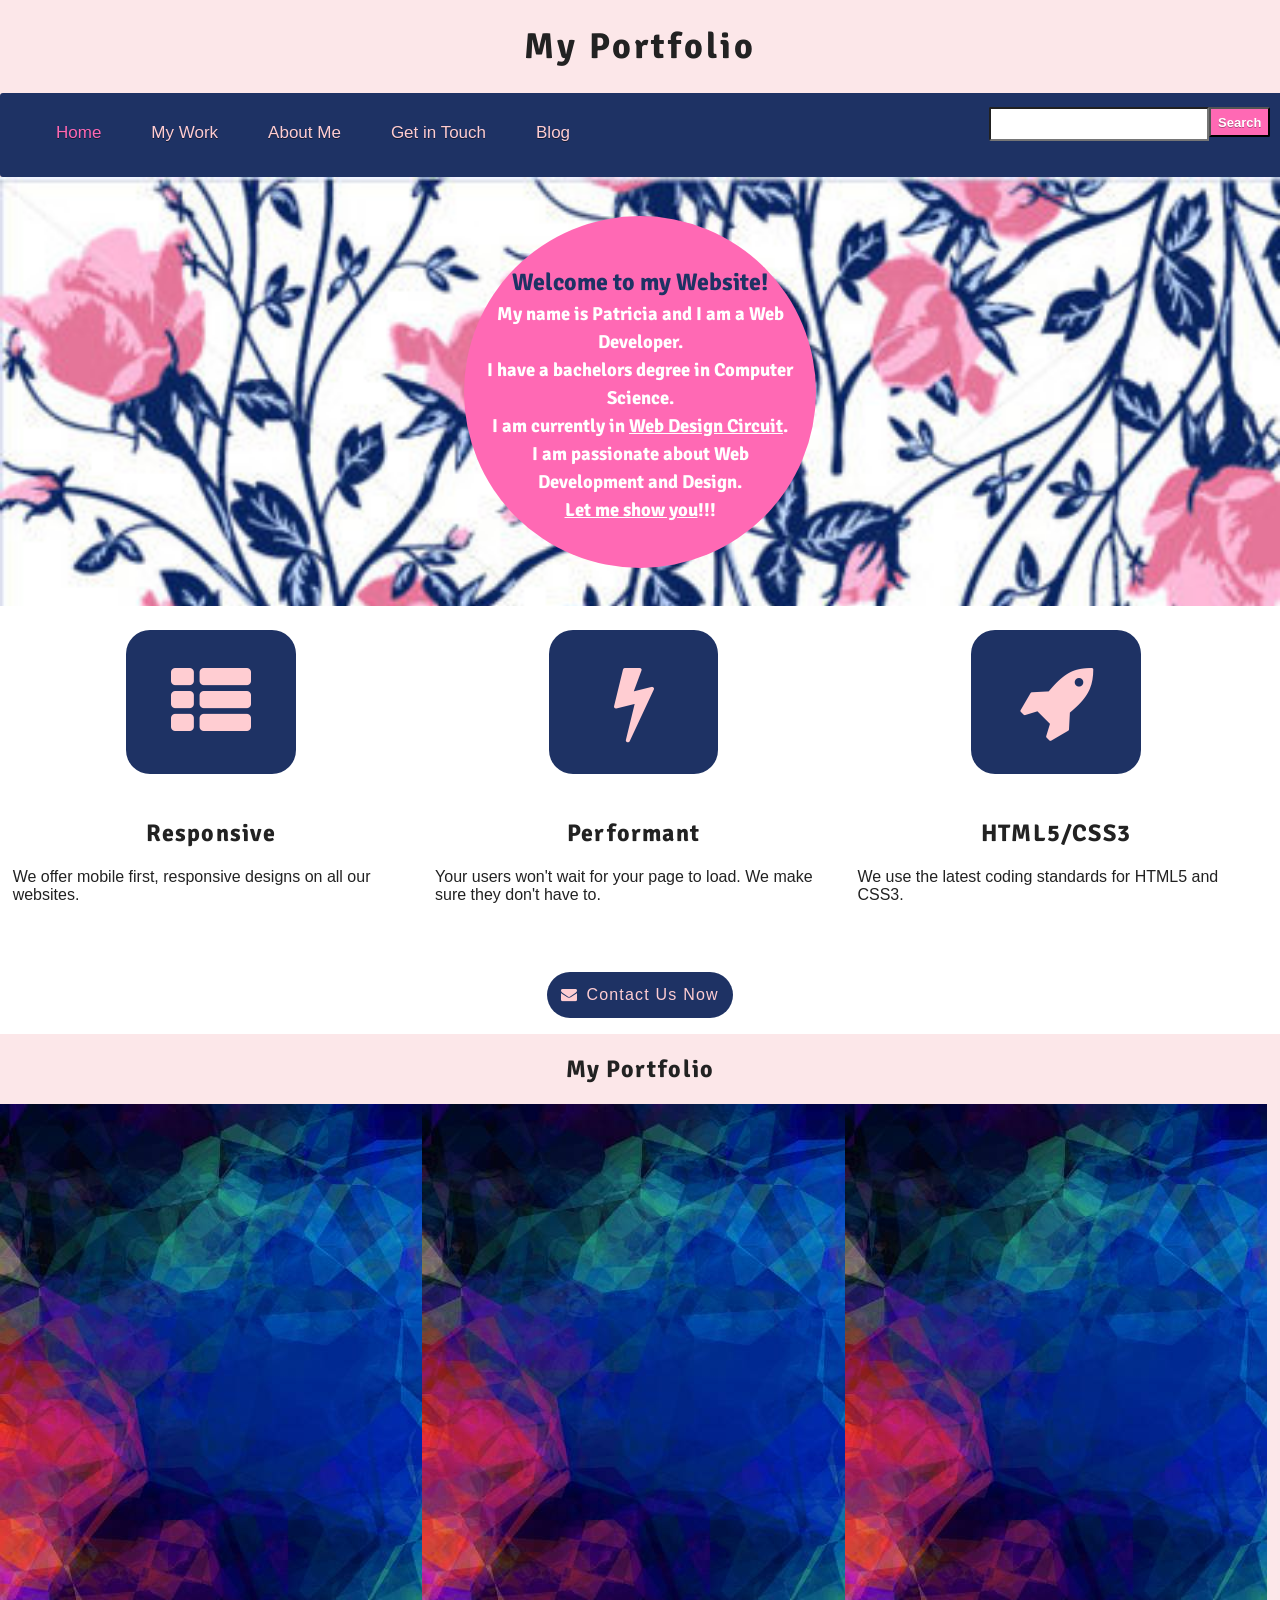
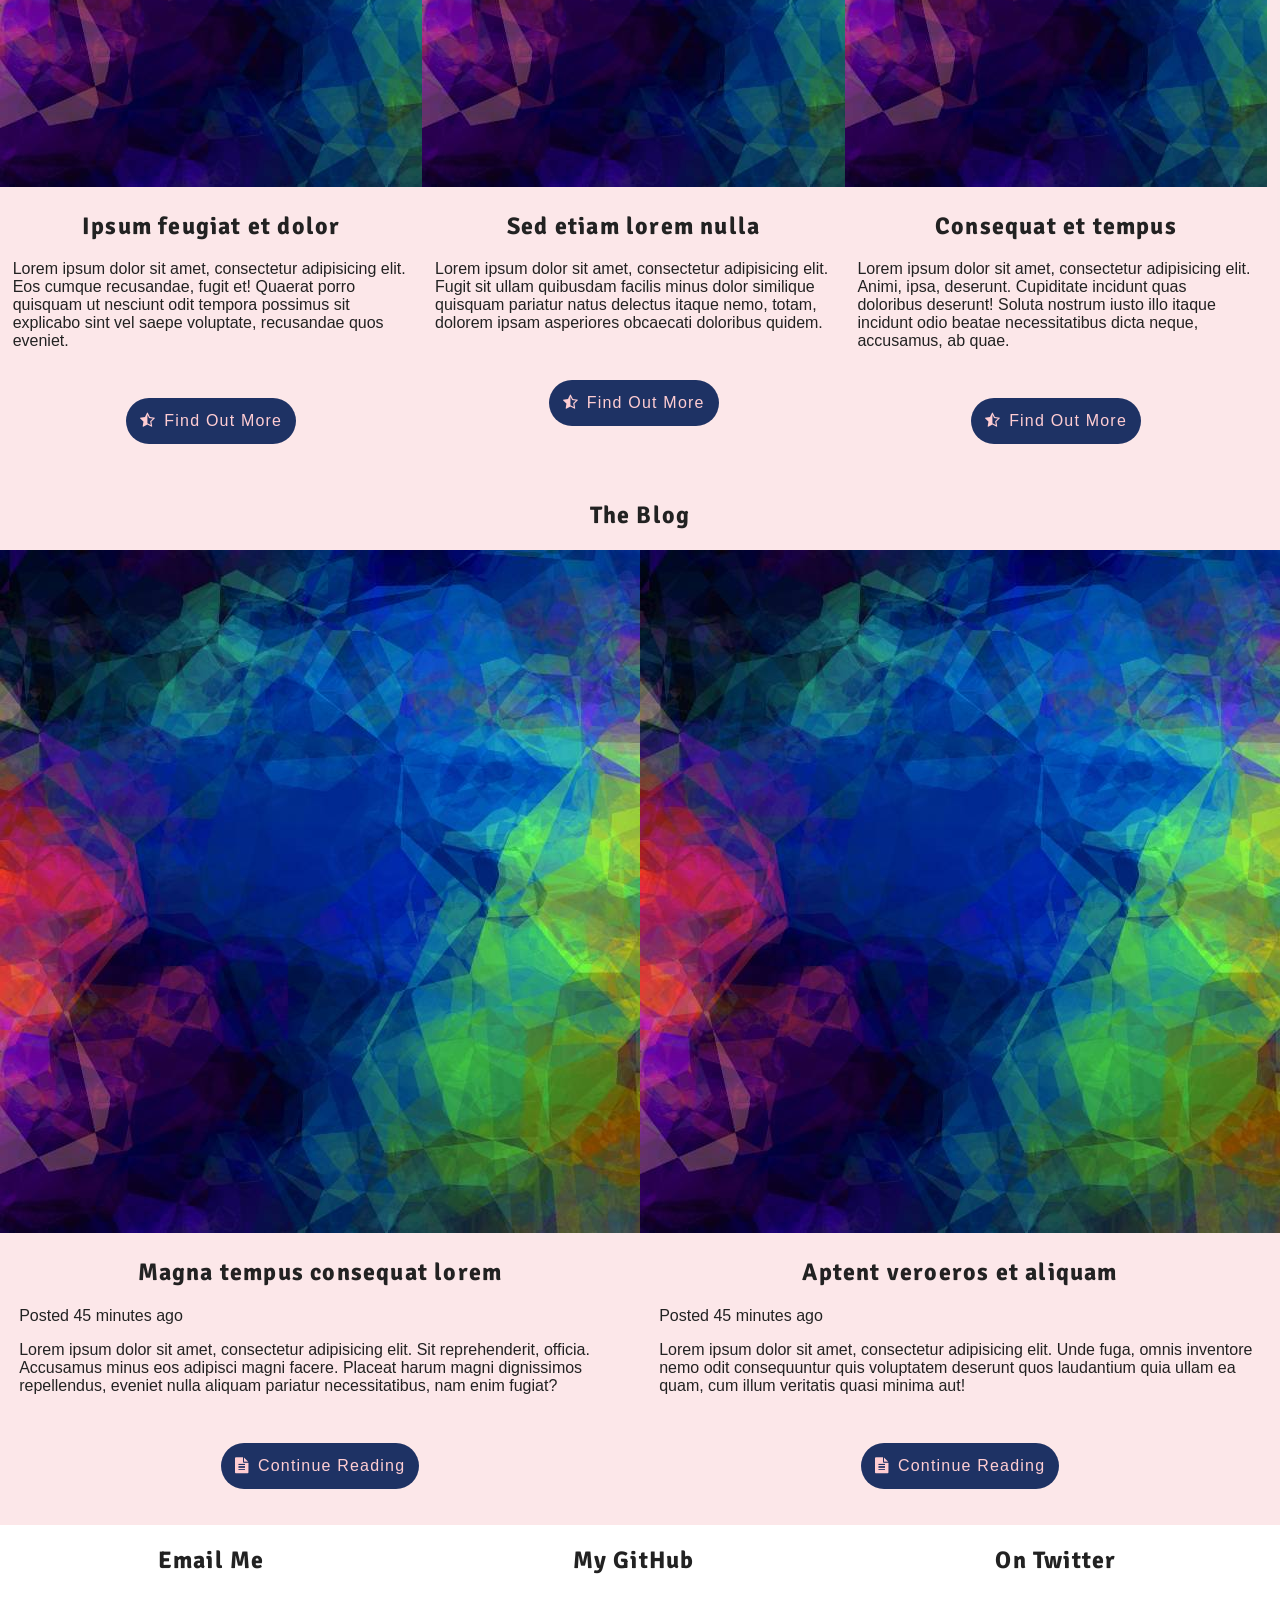
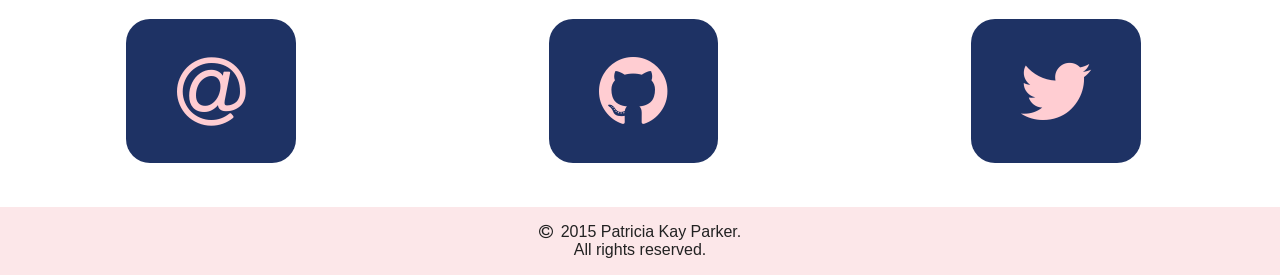
==== index.html @ bc0e840a "added to github" ====
<!DOCTYPE html>
<html lang="en">
<head>
	<meta charset="UTF-8">
	<title>My Portfolio</title>
      <meta name="viewport" content="width=device-width, initial-scale=1">
	<link rel="stylesheet" type="text/css" href="css/normalize.css">
	<link rel="icon" type="image/ico" href="favicon.ico">
	<link href='http://fonts.googleapis.com/css?family=Signika' rel='stylesheet' type='text/css'>
	<link rel="stylesheet" href="http://maxcdn.bootstrapcdn.com/font-awesome/4.3.0/css/font-awesome.min.css">
	<link rel="stylesheet" type="text/css" href="css/hamburger.css">
	<link rel="stylesheet" type="text/css" href="css/styles.css">
	<script src="https://ajax.googleapis.com/ajax/libs/jquery/2.1.3/jquery.min.js"></script>
	<script type="text/javascript">
		jQuery(document).ready(function() {
  
	  	jQuery('.toggle-nav').click(function(e) {

	    	jQuery(this).toggleClass('active');
	    	jQuery('.menu ul').toggleClass('active');

	    	e.preventDefault();
			});
});

	</script>

</head>
<body>
	<header>
		<h1 class="centertext">My Portfolio</h1>
		<nav class="menu">
    <ul class="active">
        <li class="current-item"><a href="#">Home</a></li>
        <li><a href="#">My Work</a></li>
        <li><a href="about.html">About Me</a></li>
        <li><a href="#">Get in Touch</a></li>
        <li><a href="http://patriciakayparker.com/wordpress" target="_blank">Blog</a></li>
    </ul>
 
    <a class="toggle-nav" href="#">Menu &#9776;</a>
 
    <form class="search-form">
        <input type="text">
        <button>Search</button>
    </form>
   </nav>
	</header>
	<section class="bgimg">
		<div class="center">
			<div id="dot">
			  <div class="text">
			  	<h2 class="bluetxt">Welcome to my Website!</h2>
				<h3>
				  <p>My name is Patricia and I am a Web Developer.</p>  
				  <p>I have a bachelors degree in Computer Science.</p>
				  <p>I am currently in <a href="https://generalassemb.ly/education/web-design-circuit">Web Design Circuit</a>.</p>
				  <p>I am passionate about Web Development and Design.</p>  
				  <p><a href="https://github.com/pkpatricia">Let me show you</a>!!!</p>
				</h3>
			  	</div>
			</div>
		</div>	
	</section>

	<section>
		<div class="cf">
			<div class="third centertext">
				<i class="fa fa-th-list whitepicnolink"></i>
				<h2 class="letterSpac">Responsive</h2>
				<p>We offer mobile first, responsive designs on all our websites.</p>
			</div>	
			<div class="third centertext">
				<i class="fa fa-bolt whitepicnolink"></i>
				<h2 class="letterSpac">Performant</h2>
				<p>Your users won't wait for your page to load.  We make sure they don't have to.</p>
			</div>
			<div class="third centertext">
				<i class="fa fa-rocket whitepicnolink"></i>
				<h2 class="letterSpac">HTML5/CSS3</h2>
				<p>We use the latest coding standards for HTML5 and CSS3.</p>
			</div>
		</div>
		<div class="centertext">		
			<a href="mailto:pk.patricia@gmail.com"><button class="btn"><i class="fa fa-envelope"></i>Contact Us Now</button></a>
		</div>
	</section>

	<section2 class="cf">
		<h2 class="letterSpac centertext">My Portfolio</h2>
		<div class="third centertext">
			<picture>
				<source media="(min-width: 600px)"
				 srcset="images/abstract_1024.jpg">
				 <img src="images/abstract_300.jpg"
				 alt="My responsive images">
			</picture>
			
			<h2 class="letterSpac">Ipsum feugiat et dolor</h2>
			<p>Lorem ipsum dolor sit amet, consectetur adipisicing elit. Eos cumque recusandae, fugit et! Quaerat porro quisquam ut nesciunt odit tempora possimus sit explicabo sint vel saepe voluptate, recusandae quos eveniet.</p>
			<div class="centertext">
				<a href=""><button class="btn"><i class="fa fa-star-half-o"></i>Find Out More</button></a>
			</div>
		</div>
		<div class="third centertext">
			<picture>
				<source media="(min-width: 600px)"
				 srcset="images/abstract_1024.jpg">
				 <img src="images/abstract_300.jpg"
				 alt="My responsive images">
			</picture>
			<h2 class="letterSpac">Sed etiam lorem nulla</h2>
			<p>Lorem ipsum dolor sit amet, consectetur adipisicing elit. Fugit sit ullam quibusdam facilis minus dolor similique quisquam pariatur natus delectus itaque nemo, totam, dolorem ipsam asperiores obcaecati doloribus quidem.</p>
			<div class="centertext">
				<a href=""><button class="btn"><i class="fa fa-star-half-o"></i>Find Out More</button></a>
			</div>
		</div>
		<div class="third centertext">
			<picture>
				<source media="(min-width: 600px)"
				 srcset="images/abstract_1024.jpg">
				 <img src="images/abstract_300.jpg"
				 alt="My responsive images">
			</picture>
			<h2 class="letterSpac">Consequat et tempus</h2>
			<p>Lorem ipsum dolor sit amet, consectetur adipisicing elit. Animi, ipsa, deserunt. Cupiditate incidunt quas doloribus deserunt! Soluta nostrum iusto illo itaque incidunt odio beatae necessitatibus dicta neque, accusamus, ab quae.</p>
			<div class="centertext">
				<a href=""><button class="btn"><i class="fa fa-star-half-o"></i>Find Out More</button></a>
			</div>
		</div>
	</section2>

	<section2 class="cf">
		<h2 class="centertext letterSpac">The Blog</h2>
		<article class="double centertext">
		<picture>
			<source media="(min-width: 600px)"
			 srcset="images/abstract_1024.jpg">
			 <img src="images/abstract_300.jpg"
			 alt="My responsive images">
		</picture>
			<h2 class="letterSpac">Magna tempus consequat lorem</h2>
			<p>Posted 45 minutes ago</p>
			<p>Lorem ipsum dolor sit amet, consectetur adipisicing elit. Sit reprehenderit, officia. Accusamus minus eos adipisci magni facere. Placeat harum magni dignissimos repellendus, eveniet nulla aliquam pariatur necessitatibus, nam enim fugiat?</p>
			<div class="centertext">
				<a href=""><button class="btn"><i class="fa fa-file-text"></i>Continue Reading</button></a>
			</div>	
		</article>
		<article class="double centertext">
		<picture>
			<source media="(min-width: 600px)"
			 srcset="images/abstract_1024.jpg">
			 <img src="images/abstract_300.jpg"
			 alt="My responsive images">
		</picture>
			<h2 class="letterSpac">Aptent veroeros et aliquam</h2>
			<p>Posted 45 minutes ago</p>
			<p>Lorem ipsum dolor sit amet, consectetur adipisicing elit. Unde fuga, omnis inventore nemo odit consequuntur quis voluptatem deserunt quos laudantium quia ullam ea quam, cum illum veritatis quasi minima aut!</p>
			<div class="centertext">
				<a href=""><button class="btn"><i class="fa fa-file-text"></i>Continue Reading</button></a>
			</div>	
		</article>
	</section2>

	<section class="cf">
			<div class="third centertext">
				<h2 class="letterSpac">Email Me</h2>
				<a href="mailto:pk.patricia@gmail.com"><i class="fa fa-at whitepic"></i></a>
			</div>

			<div class="third centertext">
				<h2 class="letterSpac">My GitHub</h2>
		  	<a href="https://github.com/pkpatricia"><i class="fa fa-github whitepic"></i></a>	
			</div>

			<div class="third centertext">
		
				<h2 class="letterSpac">On Twitter</h2>
				<a href="http://twitter.com/patkayparker"><i class="fa fa-twitter whitepic"></i></a>	
			</div>	
	</section>

  <footer class="centertext">
		<p><i class="fa fa-copyright"></i>2015 Patricia Kay Parker.<br>
		All rights reserved.</p>
	</footer>	
		
	
</body>
</html>
---- css/hamburger.css ----
/*----- Toggle Button -----*/
.toggle-nav {
    display:none;
}
 
/*----- Menu -----*/
@media screen and (min-width: 860px) {
    .menu {
        width: 98%;
        padding: 14px 16px;
        box-shadow:0px 1px 1px rgba(0,0,0,0.15);
        border-radius:3px;
        background: #1e3264;
    }
}
 
.menu ul {
    display:inline-block;
}
 
.menu li {
    margin:0px 50px 0px 0px;
    float:left;
    list-style:none;
    font-size:17px;
}

.menu li:last-child {
    margin-right:0px;
}
 
.menu a {
    text-shadow:0px 1px 0px rgba(0,0,0,0.5);
    color:#ffcdd2;
    transition:color linear 0.15s;
}
 
.menu a:hover, .menu .current-item a {
    text-decoration:none;
    color: hotpink;
}
 
/*----- Search -----*/
.search-form {
    float:right;
    display:inline-block;
}
 
.search-form input {
    width:200px;
    height:30px;
    padding:0px 8px;
    float:left;
    border-radius:2px 0px 0px 2px;    
    font-size:13px;
}

.search-form button {
    height:30px;
    padding:0px 7px;
    float:right;
    border-radius:0px 2px 2px 0px;
    background: hotpink;
    font-size:13px;
    font-weight:600;
    text-shadow:0px 1px 0px rgba(0,0,0,0.3);
    color:#fff;
}
 
/*----- Responsive -----*/
@media screen and (max-width: 1150px) {
    .wrap {
        width:90%;
    }
}
 
@media screen and (max-width: 970px) {
    .search-form input {
        width:120px;
            }
}
 
@media screen and (max-width: 860px) {
    .menu {
        position:relative;
        display:inline-block;
    }
 
    .menu ul.active {
        display:none;
    }
 
    .menu ul {
        width:100%;
        position:absolute;
        top:120%;
        left:0px;
        padding:10px 18px;
        box-shadow:0px 1px 1px rgba(0,0,0,0.15);
        border-radius:3px;
        background: #1e3264;
    }
 
    .menu ul:after {
        width:0px;
        height:0px;
        position:absolute;
        top:0%;
        left:22px;
        content:'';
        transform:translate(0%, -100%);
        border-left:7px solid transparent;
        border-right:7px solid transparent;
        border-bottom:7px solid #303030;
    }
 
    .menu li {
        margin:5px 0px 5px 0px;
        float:none;
        display:block;
    }
 
    .menu a {
        display:block;
    }
 
    .toggle-nav {
	padding: 20px;
	float: left;
	display: inline-block;
	box-shadow: 0px 1px 1px rgba(0,0,0,0.15);
	border-radius: 3px;
	background: #1e3264;
	text-shadow: 0px 1px 0px rgba(0,0,0,0.5);
	color: #ffcdd2;
	font-size: 20px;
	transition: color linear 0.15s;
    }
 
    .toggle-nav:hover, .toggle-nav.active {
        text-decoration:none;
        color: hotpink;
    }
 
    .search-form {
        margin:12px 0px 0px 20px;
        float:left;
    }
 
    .search-form input {
        box-shadow:-1px 1px 2px rgba(0,0,0,0.1);
    }
}
---- css/styles.css ----
body {
  font-size: 16px;
  background-color: #FCE7E9;
  color: #222;
}

h1 {
  text-transform: capitalize;
  letter-spacing: .08em;
  font-size: 36px;
}

h1, h2, h3, h4, h5 {
	font-family: 'Signika', sans-serif;
}

.letterSpac {
  letter-spacing: 1.2px;
}

.bluetxt {
  color: #1e3264;
}

a:link {
    text-decoration: none;
}

a:visited {
    text-decoration: none;
}

a:hover {
    text-decoration: none;
    color: hotpink;
}

a:active {
    text-decoration: none;
    color: hotpink;
}

#dot a:active {
	text-decoration: none;
	color: #1e3264;
}

#dot a:visited {
  text-decoration: none;
  color: white;
}

#dot a:hover {
  text-decoration: none;
  color: #1e3264;
}

#dot a:link {
  text-decoration: underline;
  color:white;
}

section {
	background-color: white;
}

button:active {
  background-color: #ffcdd2;
  color: #1e3264;
}

button:hover {
  background-color: #ffcdd2;
  color: #1e3264;
}

.whitepic:active {
  background-color: #ffcdd2;
  color: #1e3264;
}

.whitepic:hover {
  background-color: #ffcdd2;
  color: #1e3264;
}

.btn {
  color: #ffcdd2;
  border: 2px solid #ffcdd2;
  background-color: #1e3264;
  margin-top: 2em;
  font-size: 16px;
  line-height: 1.5;
  border-radius: 481px;
  padding: 11px 14px;
  -webkit-transition: background-color .15s ease,border-color .15s ease,color .15s ease;
  -o-transition: background-color .15s ease,border-color .15s ease,color .15s ease;
  transition: background-color .15s ease,border-color .15s ease,color .15s ease;
  border-width: 0;
  letter-spacing: 1.2px;
  white-space: normal;
  margin-bottom: 1em;
  
}

.whitepic {
	color: #ffcdd2;
	background-color: #1e3264;
	padding: .4em;
	margin: .3em;
	border-radius: .3em;
	width: 25%;
	position: relative;
	text-align: center;
}

.whitepicnolink{
  color: #ffcdd2;
  background-color: #1e3264;
  padding: .4em;
  margin: .3em;
  border-radius: .3em;
  width: 25%;
  position: relative;
  text-align: center; 
}

.fa {
	font-size: 5em;
}

.fa.fa-envelope, .fa.fa-file-text, .fa.fa-copyright, .fa.fa-star-half-o {
	font-size: 1em;
	padding-right: 0.5em;
}

.bgimg {
	background: url("../images/roses-buds.jpg");
	background-size: cover;
	width: 100%;
}

.cf:before,
.cf:after {
    content: " "; /* 1 */
    display: table; /* 2 */
}

.cf:after {
    clear: both;
}

.centertext {
	text-align: center;
	
}

.center {
  padding: 3%;
  border-radius: 10px;
  margin: 0 auto;
}

#dot h2, #dot h3, #dot p {
  margin: 0;
  padding: 0;
}

#dot {
  font-size: 13px;
  background-color: hotpink;
  color: white;
  border-radius: 50%;
  margin: 0 auto;
  text-align: center;
  width: 20em;
  height: 20em;
  padding: 1em;
  line-height: 1.5;
}

.text {
  margin: 2em auto;
}

.third {
	width: 100%;
	float: none;
	margin-bottom: 20px;
}

.double {
	width: 100%;
	float: none;
	margin-bottom: 20px;
}

#dot p {
  text-align: center;
}

p {
  text-align: left;
  padding: 0 3%;
}

div ul {
  list-style: none;
  margin: 0;
  padding: 0;
  display: inline-block;
  text-align: left;
}

footer p {
  text-align: center;
}

footer {
		clear: both;
}

/****  Media Query  
			 starts with a screen that is at least 600 pixels wide.
****/

@media only screen and (min-width: 600px) {

#dot {
    font-size: 16px;
  }

.double {
		width: 50%;
		float: left;
            overflow:  hidden;
}
	
.third {
		width: 33%;
		float: left;
            overflow:  hidden;
}
	
  .center {
    width: 25em;
  }
}

@media only screen and (max-width: 860px) {
  .search-form {
    width: 186px;
  }
}

@media only screen and (max-width: 970px) {
  .search-form input {
    width: 100px;
  }
}
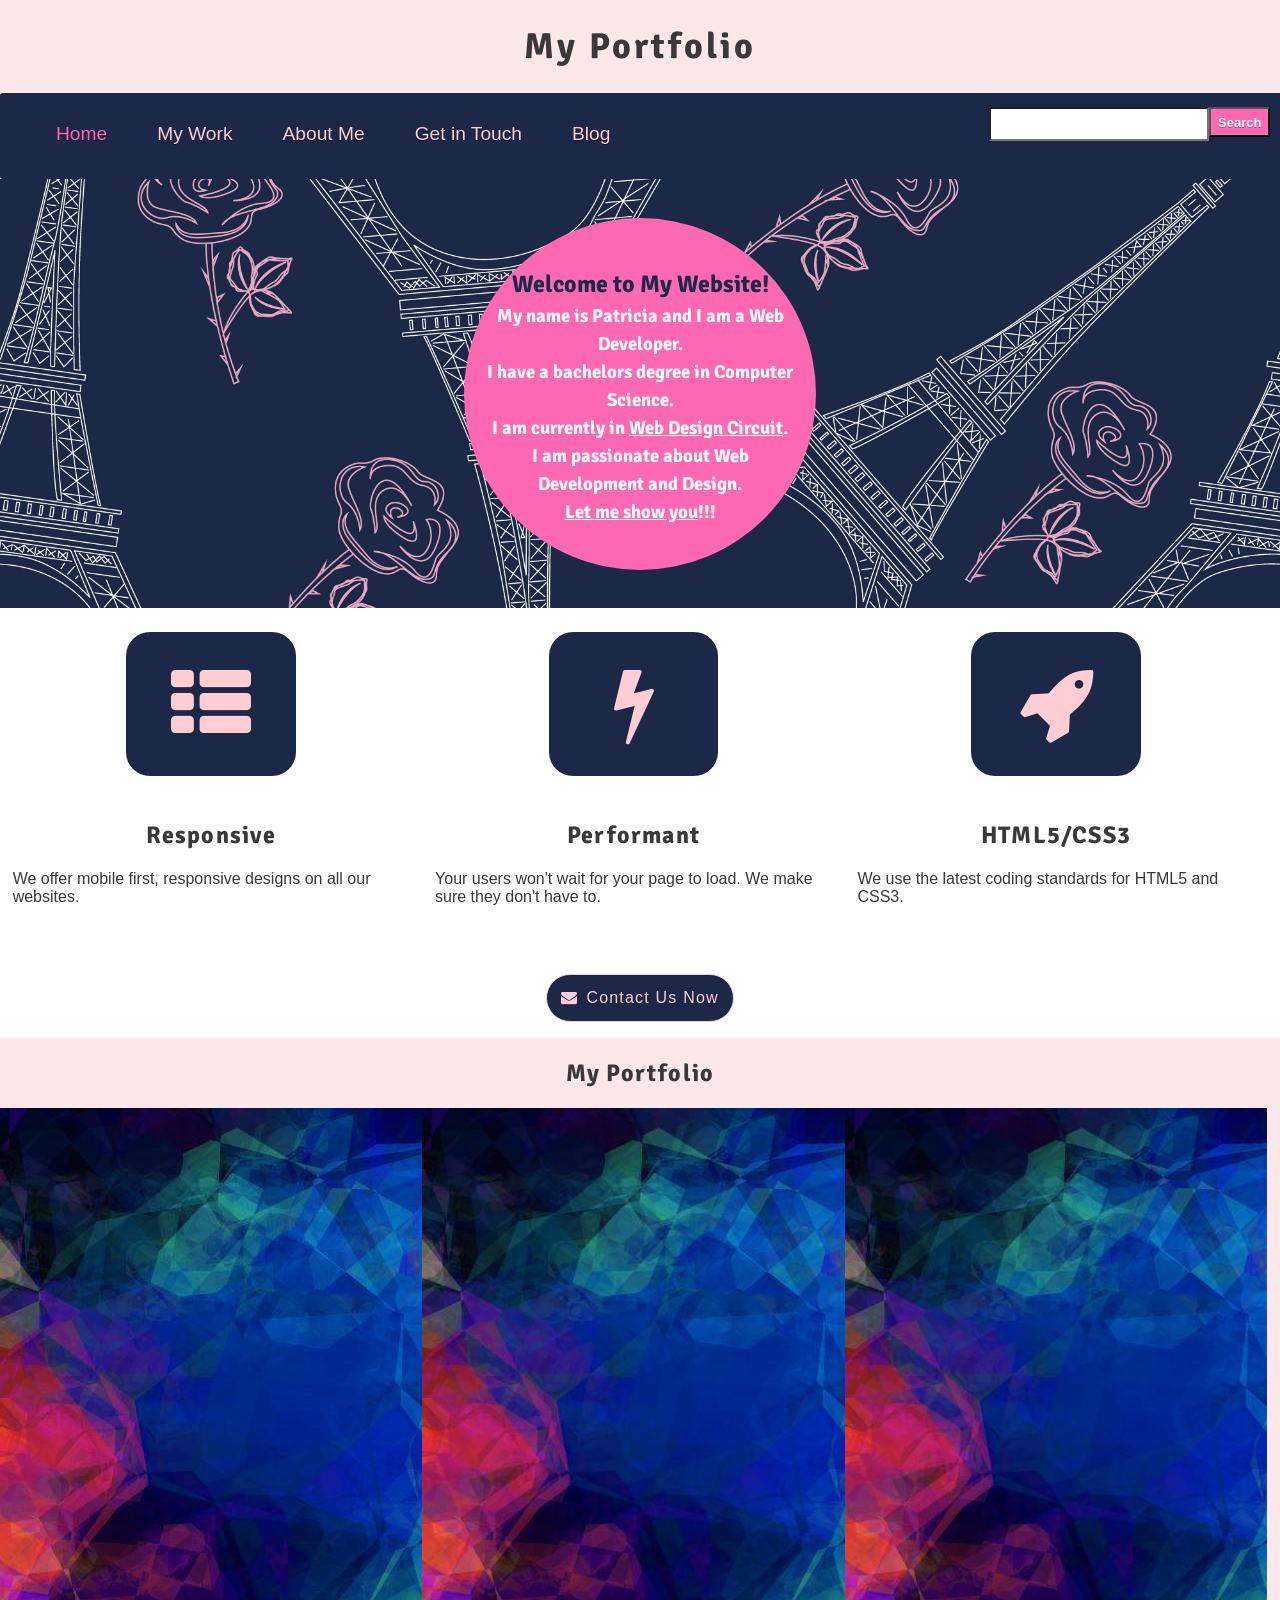
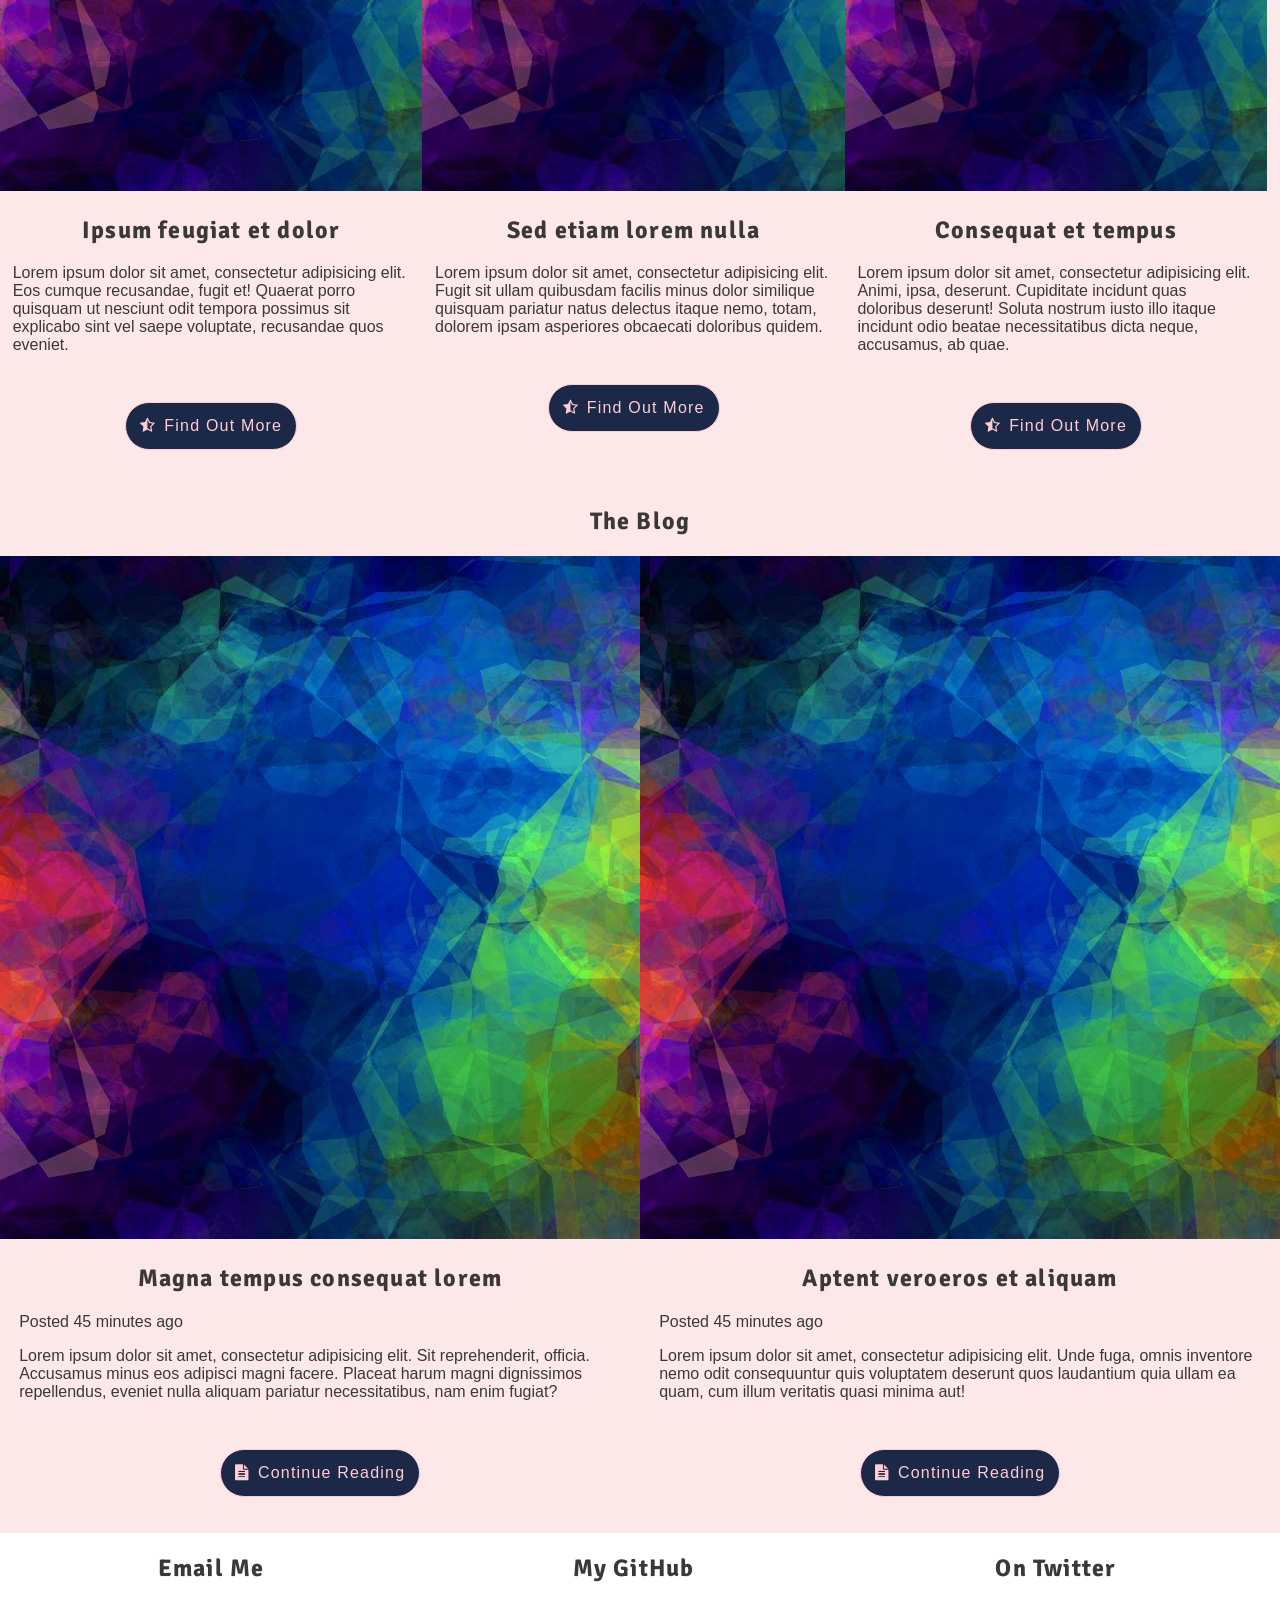
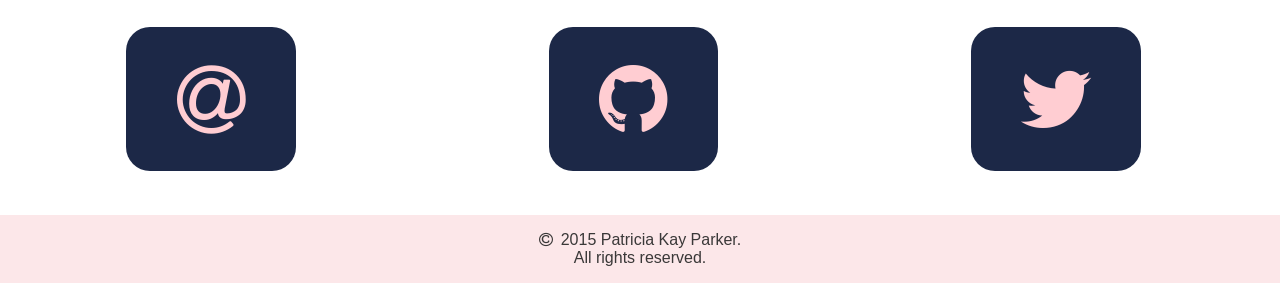
==== commit be065d9c: "Added Menu to about page" ====
--- a/index.html
+++ b/index.html
@@ -10,20 +10,13 @@
 	<link rel="stylesheet" href="http://maxcdn.bootstrapcdn.com/font-awesome/4.3.0/css/font-awesome.min.css">
 	<link rel="stylesheet" type="text/css" href="css/hamburger.css">
 	<link rel="stylesheet" type="text/css" href="css/styles.css">
+	<script>
+		// Picture element HTML5 shiv
+		document.createElement( "picture" );
+		</script>
+		<script src="js/picturefill.min.js" async></script>
 	<script src="https://ajax.googleapis.com/ajax/libs/jquery/2.1.3/jquery.min.js"></script>
-	<script type="text/javascript">
-		jQuery(document).ready(function() {
-  
-	  	jQuery('.toggle-nav').click(function(e) {
-
-	    	jQuery(this).toggleClass('active');
-	    	jQuery('.menu ul').toggleClass('active');
-
-	    	e.preventDefault();
-			});
-});
-
-	</script>
+	<script src="js/menu.js"></script>
 
 </head>
 <body>
@@ -50,7 +43,7 @@
 		<div class="center">
 			<div id="dot">
 			  <div class="text">
-			  	<h2 class="bluetxt">Welcome to my Website!</h2>
+			  	<h2 class="bluetxt">Welcome to My Website!</h2>
 				<h3>
 				  <p>My name is Patricia and I am a Web Developer.</p>  
 				  <p>I have a bachelors degree in Computer Science.</p>
--- a/css/hamburger.css
+++ b/css/hamburger.css
@@ -10,7 +10,7 @@
         padding: 14px 16px;
         box-shadow:0px 1px 1px rgba(0,0,0,0.15);
         border-radius:3px;
-        background: #1e3264;
+        background: #1c2847;
     }
 }
  
@@ -98,7 +98,7 @@
         padding:10px 18px;
         box-shadow:0px 1px 1px rgba(0,0,0,0.15);
         border-radius:3px;
-        background: #1e3264;
+        background: #1c2847;
     }
  
     .menu ul:after {
@@ -130,7 +130,7 @@
 	display: inline-block;
 	box-shadow: 0px 1px 1px rgba(0,0,0,0.15);
 	border-radius: 3px;
-	background: #1e3264;
+	background: #1c2847;
 	text-shadow: 0px 1px 0px rgba(0,0,0,0.5);
 	color: #ffcdd2;
 	font-size: 20px;
--- a/css/styles.css
+++ b/css/styles.css
@@ -1,7 +1,7 @@
 body {
   font-size: 16px;
   background-color: #FCE7E9;
-  color: #222;
+  color: #3A3838;
 }
 
 h1 {
@@ -19,7 +19,7 @@
 }
 
 .bluetxt {
-  color: #1e3264;
+  color: #1c2847;
 }
 
 a:link {
@@ -42,7 +42,7 @@
 
 #dot a:active {
 	text-decoration: none;
-	color: #1e3264;
+	color: #1c2847;
 }
 
 #dot a:visited {
@@ -52,7 +52,7 @@
 
 #dot a:hover {
   text-decoration: none;
-  color: #1e3264;
+  color: #1c2847;
 }
 
 #dot a:link {
@@ -66,37 +66,37 @@
 
 button:active {
   background-color: #ffcdd2;
-  color: #1e3264;
+  color: #1c2847;
 }
 
 button:hover {
   background-color: #ffcdd2;
-  color: #1e3264;
+  color: #1c2847;
+  border-color: #1c2847;
 }
 
 .whitepic:active {
   background-color: #ffcdd2;
-  color: #1e3264;
+  color: #1c2847;
 }
 
 .whitepic:hover {
   background-color: #ffcdd2;
-  color: #1e3264;
+  color: #1c2847;
+  border-color: #1c2847;
 }
 
 .btn {
   color: #ffcdd2;
-  border: 2px solid #ffcdd2;
-  background-color: #1e3264;
+  border: 1px solid #ffcdd2;
+  background-color: #1c2847;
   margin-top: 2em;
-  font-size: 16px;
   line-height: 1.5;
   border-radius: 481px;
   padding: 11px 14px;
   -webkit-transition: background-color .15s ease,border-color .15s ease,color .15s ease;
   -o-transition: background-color .15s ease,border-color .15s ease,color .15s ease;
   transition: background-color .15s ease,border-color .15s ease,color .15s ease;
-  border-width: 0;
   letter-spacing: 1.2px;
   white-space: normal;
   margin-bottom: 1em;
@@ -105,7 +105,7 @@
 
 .whitepic {
 	color: #ffcdd2;
-	background-color: #1e3264;
+	background-color: #1c2847;
 	padding: .4em;
 	margin: .3em;
 	border-radius: .3em;
@@ -116,7 +116,7 @@
 
 .whitepicnolink{
   color: #ffcdd2;
-  background-color: #1e3264;
+  background-color: #1c2847;
   padding: .4em;
   margin: .3em;
   border-radius: .3em;
@@ -135,7 +135,7 @@
 }
 
 .bgimg {
-	background: url("../images/roses-buds.jpg");
+	background: url("../images/blue_eiffel_tower.jpg");
 	background-size: cover;
 	width: 100%;
 }
@@ -220,6 +220,10 @@
 		clear: both;
 }
 
+.menu li {
+  font-size: 1.2em;
+}
+
 /****  Media Query  
 			 starts with a screen that is at least 600 pixels wide.
 ****/
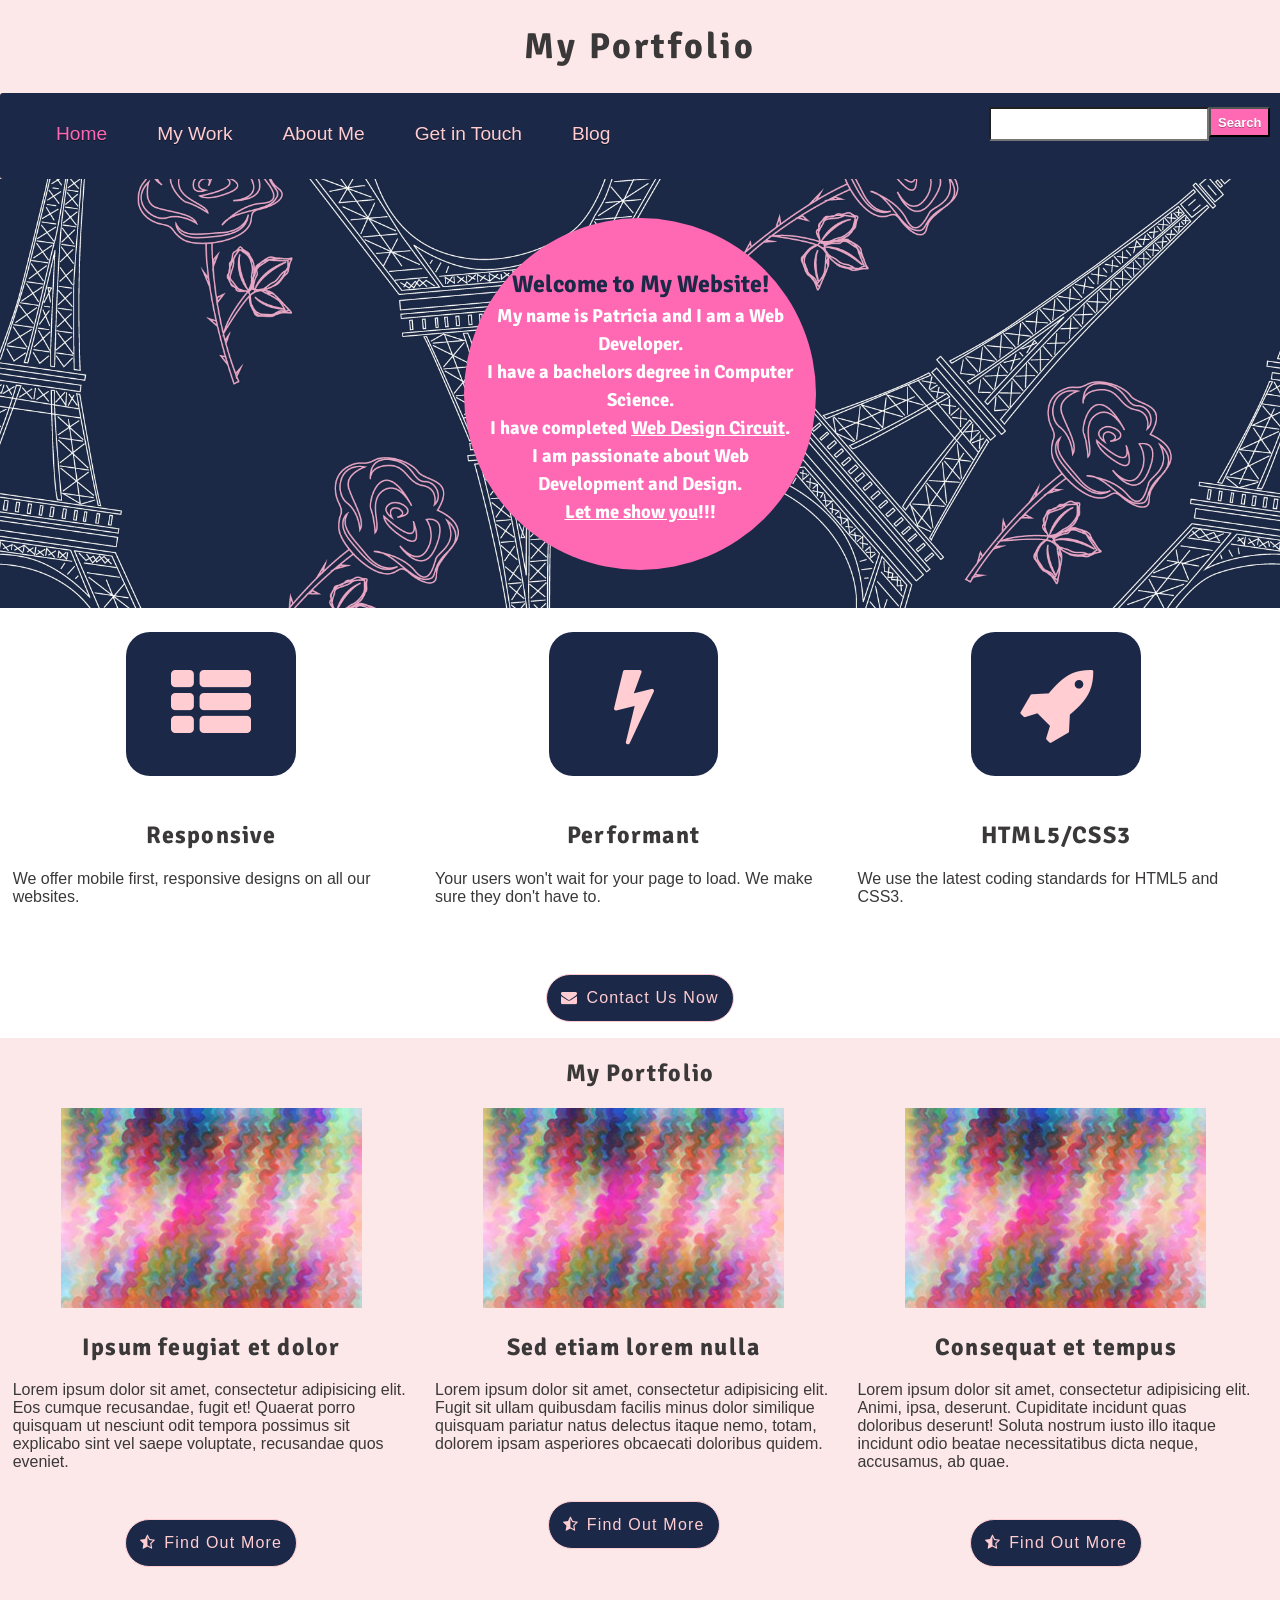
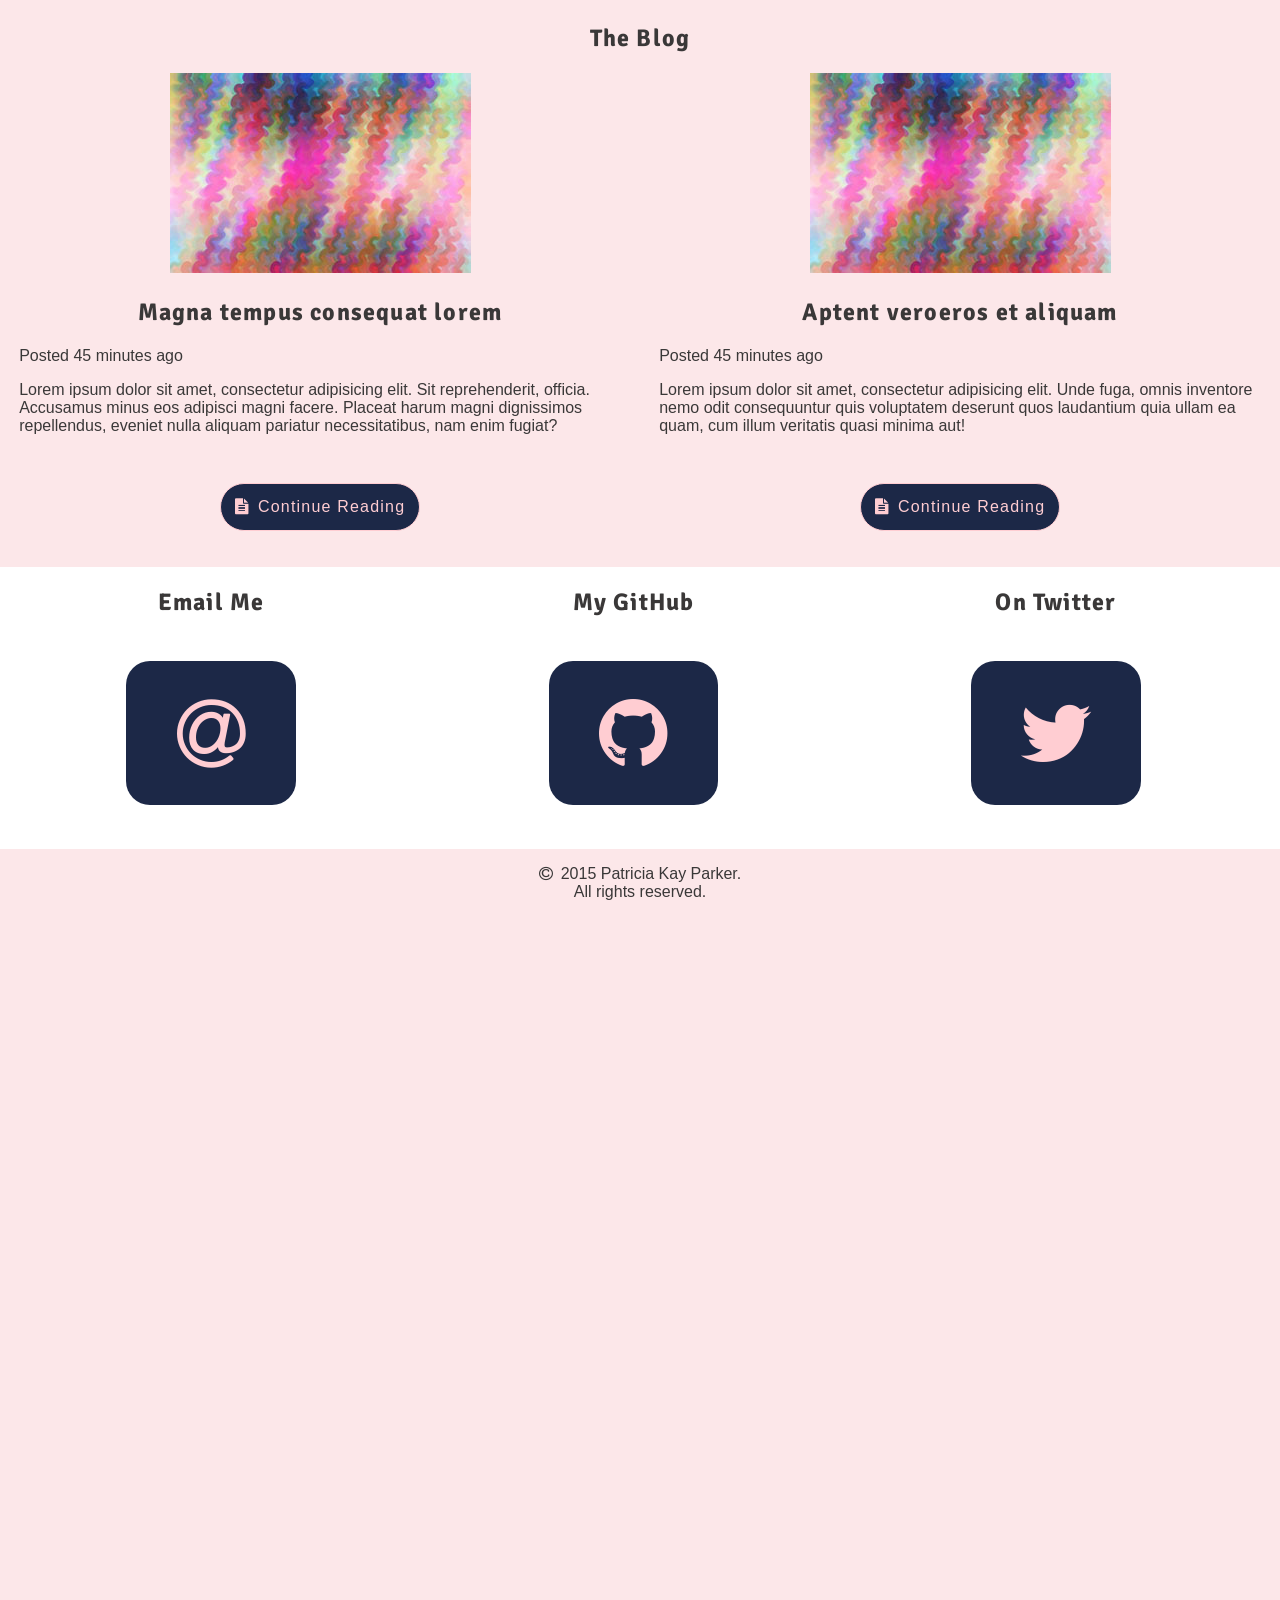
==== commit 3d290c70: "updated index.html" ====
--- a/index.html
+++ b/index.html
@@ -47,7 +47,7 @@
 				<h3>
 				  <p>My name is Patricia and I am a Web Developer.</p>  
 				  <p>I have a bachelors degree in Computer Science.</p>
-				  <p>I am currently in <a href="https://generalassemb.ly/education/web-design-circuit">Web Design Circuit</a>.</p>
+				  <p>I have completed <a href="https://generalassemb.ly/education/web-design-circuit">Web Design Circuit</a>.</p>
 				  <p>I am passionate about Web Development and Design.</p>  
 				  <p><a href="https://github.com/pkpatricia">Let me show you</a>!!!</p>
 				</h3>
